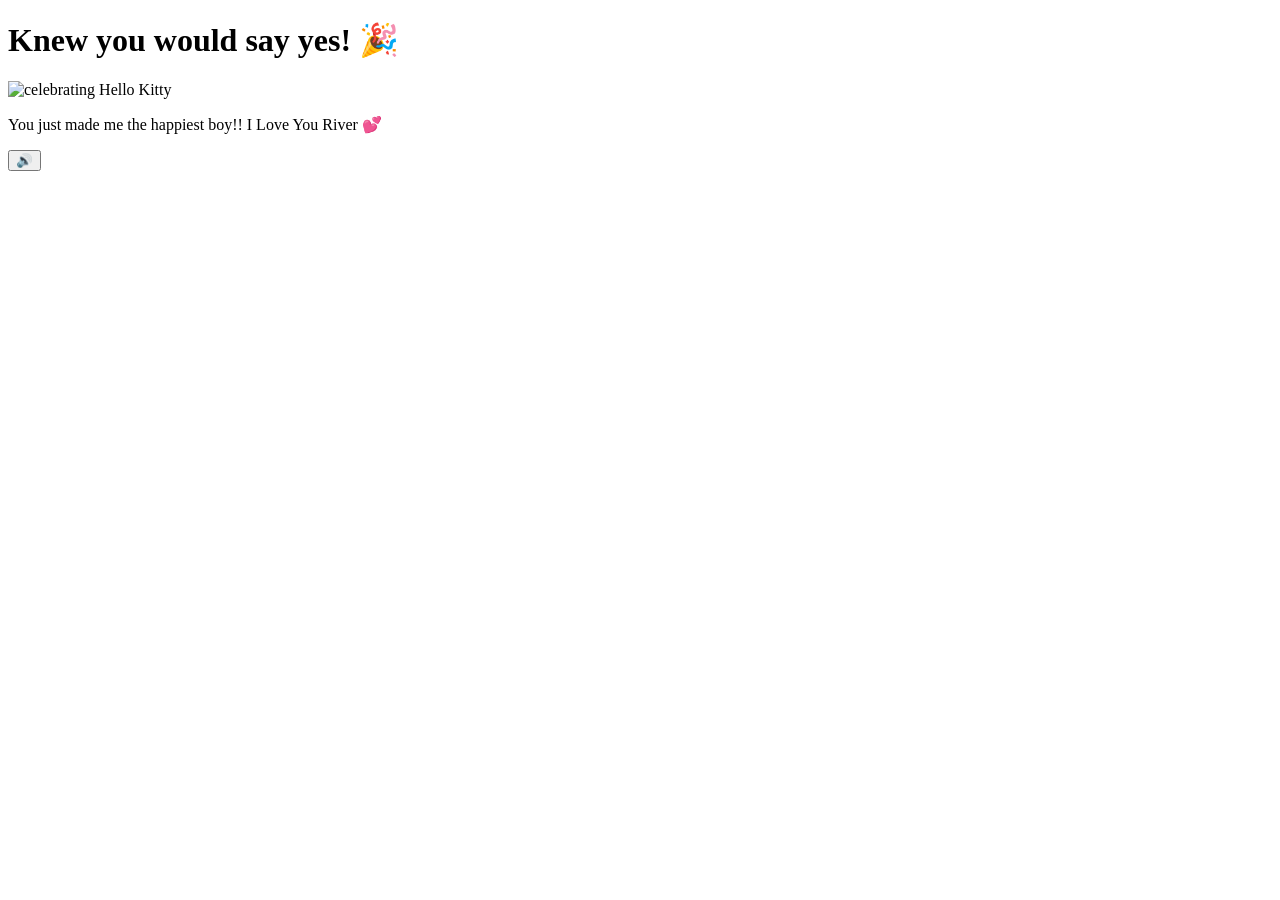
==== yes.html @ e3aa1008 "Update yes.html" ====
<!DOCTYPE html>
<html lang="en">
<head>
    <meta charset="UTF-8">
    <meta name="viewport" content="width=device-width, initial-scale=1.0">
    <title>Yay! 🎉</title>
    <link rel="preconnect" href="https://fonts.googleapis.com">
    <link href="https://fonts.googleapis.com/css2?family=Nunito:wght@400;700;800;900&display=swap" rel="stylesheet">
    <link rel="stylesheet" href="style.css">
    <script src="https://cdn.jsdelivr.net/npm/canvas-confetti@1.9.2/dist/confetti.browser.min.js"></script>
</head>
<body>
    <div class="hearts-bg"></div>

    <div class="container yes-container">
        <h1 class="yes-title">Knew you would say yes! 🎉</h1>

        <div class="gif-container">
            <img id="cat-gif" src="https://i.giphy.com/media/v1.Y2lkPTc5MGI3NjExbms4YnZxdzB4ZzBybDJ6dnU4NzV0bXcyczZ0dzB2M2p6bW45Nms0NyZlcD12MV9pbnRlcm5hbF9naWZfYnlfaWQmY3Q9cw/vYkk7D98K6682X2qIu/giphy.gif" alt="celebrating Hello Kitty">
        </div>

        <p class="yes-message">You just made me the happiest boy!! I Love You River 💕</p>
    </div>

    <audio id="bg-music" loop>
        <source src="music/beabadoobee - Glue Song (Lyrics).mp3" type="audio/mpeg">
    </audio>

    <button id="music-toggle" onclick="toggleMusic()" title="Toggle music">🔊</button>

    <script src="yes-script.js"></script>
</body>
</html>
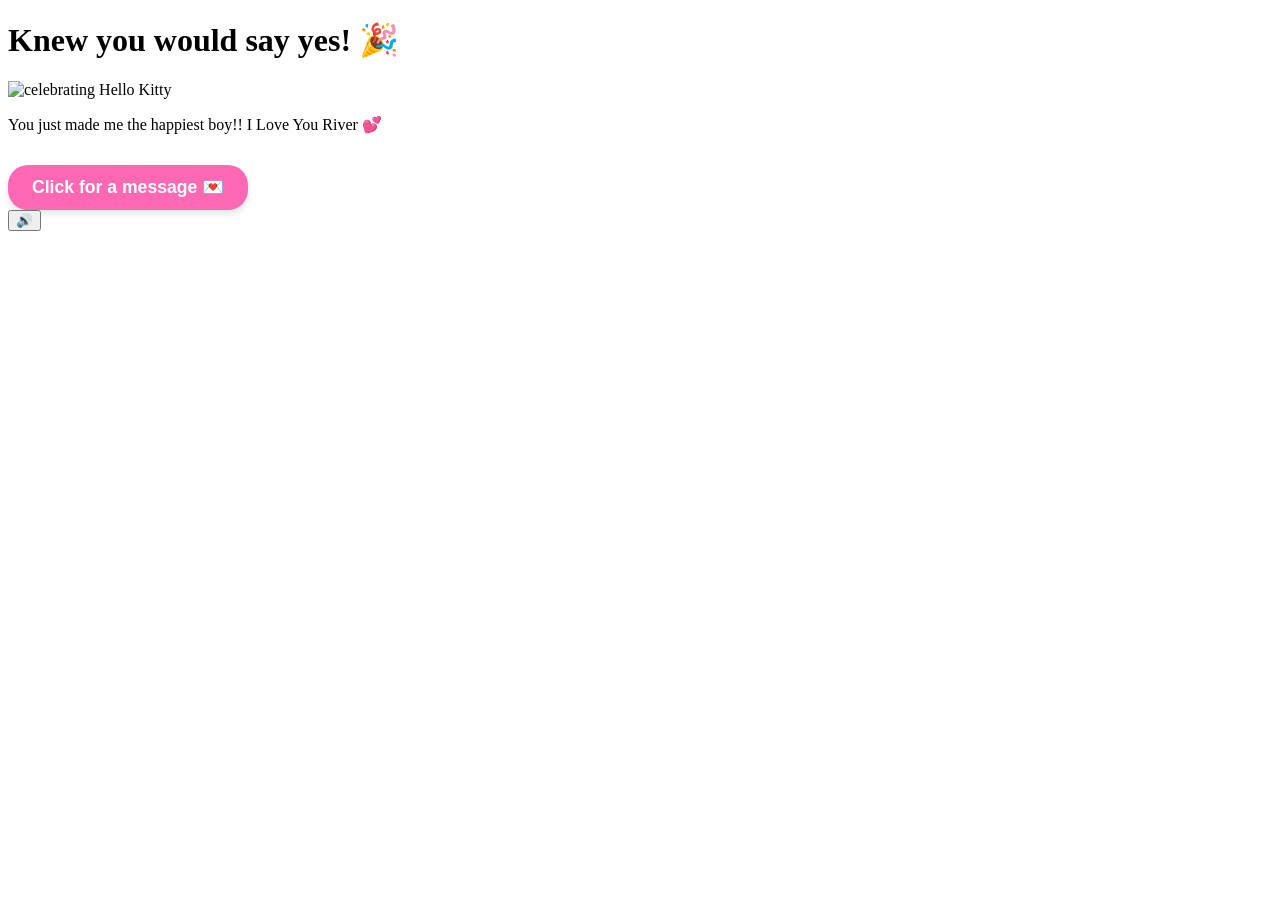
==== commit 20d18e00: "Update yes.html" ====
--- a/yes.html
+++ b/yes.html
@@ -8,6 +8,51 @@
     <link href="https://fonts.googleapis.com/css2?family=Nunito:wght@400;700;800;900&display=swap" rel="stylesheet">
     <link rel="stylesheet" href="style.css">
     <script src="https://cdn.jsdelivr.net/npm/canvas-confetti@1.9.2/dist/confetti.browser.min.js"></script>
+    <style>
+        /* Styles for the love letter box */
+        #love-letter {
+            display: none; /* Hidden by default */
+            position: fixed;
+            bottom: -400px; /* Start off-screen */
+            left: 50%;
+            transform: translateX(-50%);
+            background: white;
+            padding: 25px;
+            border-radius: 15px;
+            box-shadow: 0 4px 15px rgba(0,0,0,0.2);
+            transition: bottom 0.6s ease-out; /* Smooth slide-in animation */
+            width: 85%;
+            max-width: 450px;
+            text-align: center;
+            z-index: 10;
+        }
+
+        #love-letter.open {
+            display: block;
+            bottom: 40px; /* Final slide-in position */
+        }
+
+        /* Styling for the button to look cute and match */
+        #open-letter-btn {
+            background-color: #ff69b4;
+            color: white;
+            border: none;
+            padding: 12px 24px;
+            font-family: 'Nunito', sans-serif;
+            font-size: 1.1rem;
+            font-weight: 700;
+            border-radius: 20px;
+            cursor: pointer;
+            box-shadow: 0 4px 6px rgba(0,0,0,0.1);
+            transition: transform 0.2s, background-color 0.2s;
+            margin-top: 15px;
+        }
+
+        #open-letter-btn:hover {
+            background-color: #ff1493;
+            transform: scale(1.05);
+        }
+    </style>
 </head>
 <body>
     <div class="hearts-bg"></div>
@@ -20,6 +65,17 @@
         </div>
 
         <p class="yes-message">You just made me the happiest boy!! I Love You River 💕</p>
+
+        <button id="open-letter-btn">Click for a message 💌</button>
+
+        <div id="love-letter">
+            <h2>To My Beautiful River,</h2>
+            <p>From the exact moment you walked into my life, you completely took my breath away. You are hands down the most stunning, gorgeous girl I have ever laid eyes on, and every single time I look at you, I still can't believe you're mine.</p>
+            <p>But as incredibly beautiful as you are on the outside, it’s your heart, your laugh, and the way you love me that made me realize I never want to spend a single day without you.</p>
+            <p>These past two years have been an absolute dream, and choosing you is the easiest decision I’ve ever made. I love you more than words could ever describe, and I genuinely cannot wait to finally call you my wife. You have made me the happiest boy alive today.</p>
+            <p style="font-weight: 700; margin-bottom: 5px;">Forever and always yours,</p>
+            <p style="font-size: 1.2rem; font-weight: 800;">💜 your handsome boy tony 💜</p>
+        </div>
     </div>
 
     <audio id="bg-music" loop>
@@ -29,5 +85,15 @@
     <button id="music-toggle" onclick="toggleMusic()" title="Toggle music">🔊</button>
 
     <script src="yes-script.js"></script>
+    <script>
+        // Script to handle the sliding love letter animation
+        const openLetterBtn = document.getElementById('open-letter-btn');
+        const loveLetter = document.getElementById('love-letter');
+
+        openLetterBtn.addEventListener('click', () => {
+            loveLetter.classList.add('open');
+            openLetterBtn.style.display = 'none'; // Safely hide button after clicking
+        });
+    </script>
 </body>
 </html>
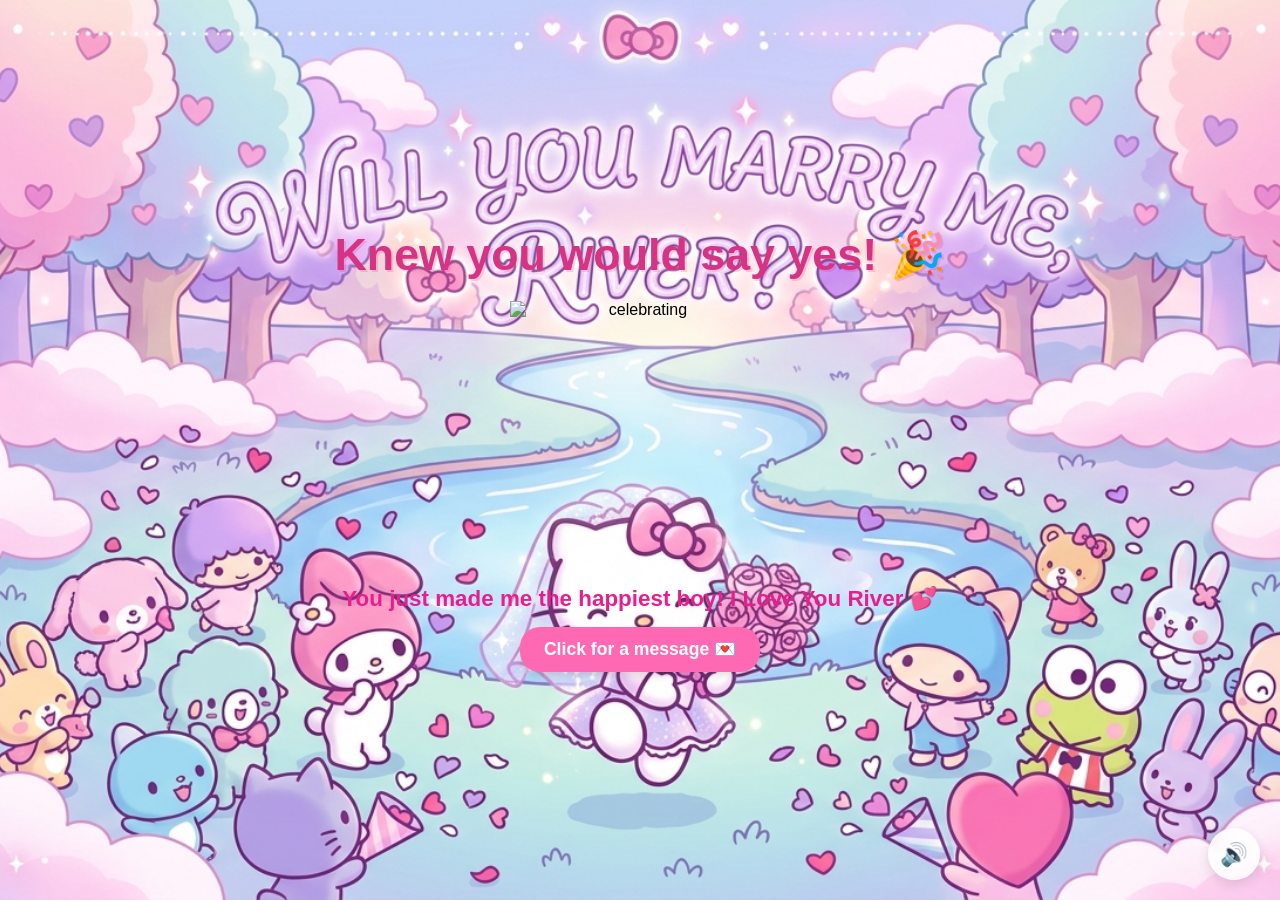
==== commit 23ab1518: "Update yes.html" ====
--- a/yes.html
+++ b/yes.html
@@ -61,10 +61,10 @@
         <h1 class="yes-title">Knew you would say yes! 🎉</h1>
 
         <div class="gif-container">
-            <img id="cat-gif" src="https://i.giphy.com/media/v1.Y2lkPTc5MGI3NjExbms4YnZxdzB4ZzBybDJ6dnU4NzV0bXcyczZ0dzB2M2p6bW45Nms0NyZlcD12MV9pbnRlcm5hbF9naWZfYnlfaWQmY3Q9cw/vYkk7D98K6682X2qIu/giphy.gif" alt="celebrating Hello Kitty">
+            <img id="cat-gif" src="https://media.tenor.com/eNHbizSfVb0AAAAj/lovemode-cute.gif" alt="celebrating">
         </div>
 
-        <p class="yes-message">You just made me the happiest boy!! I Love You River 💕</p>
+        <p class="yes-message">You just made me the happiest boy! I Love You River 💕</p>
 
         <button id="open-letter-btn">Click for a message 💌</button>
 
--- a/style.css
+++ b/style.css
@@ -0,0 +1,207 @@
+* {
+    margin: 0;
+    padding: 0;
+    box-sizing: border-box;
+}
+
+body {
+    font-family: 'Nunito', sans-serif;
+    min-height: 100vh;
+    display: flex;
+    justify-content: center;
+    align-items: center;
+    overflow: hidden;
+    
+    /* --- CUSTOM BACKGROUND ARTWORK ADDED HERE --- */
+    background-image: url('background.png'); /* Ensure your uploaded image is named exactly background.png */
+    background-size: cover;
+    background-position: center;
+    background-repeat: no-repeat;
+    background-attachment: fixed;
+}
+
+/* Floating hearts background overlay */
+.hearts-bg {
+    position: fixed;
+    top: 0; left: 0; right: 0; bottom: 0;
+    pointer-events: none;
+    z-index: 0;
+    overflow: hidden;
+}
+
+.hearts-bg::before,
+.hearts-bg::after {
+    content: '💕 💗 💖 💝 💓';
+    position: absolute;
+    font-size: 1.5rem;
+    opacity: 0.08; /* Softened slightly so it doesn't distract from the custom artwork background */
+    animation: floatHearts 12s linear infinite;
+    white-space: nowrap;
+    top: 100%;
+    left: 10%;
+}
+
+.hearts-bg::after {
+    animation-delay: 6s;
+    left: 60%;
+    content: '💗 💕 💓 💖 💝';
+}
+
+@keyframes floatHearts {
+    from { transform: translateY(0); opacity: 0.08; }
+    to { transform: translateY(-110vh); opacity: 0; }
+}
+
+.container {
+    position: relative;
+    z-index: 1;
+    text-align: center;
+    padding: 40px 20px;
+}
+
+h1 {
+    font-size: 2.4rem;
+    color: #d63384;
+    font-weight: 900;
+    margin-bottom: 20px;
+    text-shadow: 2px 2px 0px rgba(214, 51, 132, 0.2);
+    animation: wiggle 2s ease-in-out infinite;
+}
+
+@keyframes wiggle {
+    0%, 100% { transform: rotate(-1deg); }
+    50% { transform: rotate(1deg); }
+}
+
+.gif-container {
+    margin: 20px auto;
+    display: flex;
+    justify-content: center;
+}
+
+#cat-gif {
+    width: 200px;
+    height: 200px;
+    object-fit: contain;
+    filter: drop-shadow(0 8px 16px rgba(0,0,0,0.15));
+    transition: opacity 0.3s ease;
+}
+
+.buttons {
+    display: flex;
+    gap: 20px;
+    justify-content: center;
+    align-items: center;
+    margin-top: 30px;
+    flex-wrap: wrap;
+}
+
+#yes-btn {
+    background: linear-gradient(135deg, #4CAF50, #45a049);
+    color: white;
+    border: none;
+    border-radius: 16px;
+    font-size: 1.6rem;
+    font-weight: 900;
+    font-family: 'Nunito', sans-serif;
+    padding: 18px 45px;
+    cursor: pointer;
+    transition: transform 0.15s, box-shadow 0.15s;
+    box-shadow: 0 6px 20px rgba(76, 175, 80, 0.45);
+    letter-spacing: 1px;
+}
+
+#yes-btn:hover {
+    transform: scale(1.06) translateY(-2px);
+    box-shadow: 0 10px 28px rgba(76, 175, 80, 0.55);
+}
+
+#yes-btn:active {
+    transform: scale(0.98);
+}
+
+#no-btn {
+    background: linear-gradient(135deg, #e74c3c, #c0392b);
+    color: white;
+    border: none;
+    border-radius: 12px;
+    font-size: 1rem;
+    font-weight: 700;
+    font-family: 'Nunito', sans-serif;
+    padding: 12px 28px;
+    cursor: pointer;
+    transition: background 0.2s, left 0.25s ease, top 0.25s ease;
+    box-shadow: 0 4px 14px rgba(231, 76, 60, 0.4);
+}
+
+#no-btn:hover {
+    background: linear-gradient(135deg, #c0392b, #a93226);
+}
+
+#tease-toast {
+    margin-top: 14px;
+    font-size: 1rem;
+    color: #d63384;
+    font-weight: 700;
+    font-style: italic;
+    opacity: 0;
+    transform: translateY(6px);
+    transition: opacity 0.3s ease, transform 0.3s ease;
+    min-height: 1.5rem;
+}
+
+#tease-toast.show {
+    opacity: 1;
+    transform: translateY(0);
+}
+
+/* Music toggle button */
+#music-toggle {
+    position: fixed;
+    bottom: 20px;
+    right: 20px;
+    background: rgba(255, 255, 255, 0.85);
+    border: none;
+    border-radius: 50%;
+    width: 52px;
+    height: 52px;
+    font-size: 1.4rem;
+    cursor: pointer;
+    backdrop-filter: blur(10px);
+    box-shadow: 0 4px 12px rgba(0, 0, 0, 0.12);
+    transition: transform 0.2s;
+    z-index: 100;
+}
+
+#music-toggle:hover {
+    transform: scale(1.1);
+}
+
+/* Yes page specific formatting */
+.yes-container h1.yes-title {
+    font-size: 2.8rem;
+    animation: bounceTitle 0.6s ease infinite alternate;
+}
+
+@keyframes bounceTitle {
+    from { transform: translateY(0) rotate(-1deg); }
+    to { transform: translateY(-12px) rotate(1deg); }
+}
+
+.yes-message {
+    font-size: 1.4rem;
+    color: #e91e8c;
+    font-weight: 700;
+    margin-top: 24px;
+    animation: fadeIn 1s ease 0.5s both;
+}
+
+@keyframes fadeIn {
+    from { opacity: 0; transform: translateY(10px); }
+    to { opacity: 1; transform: translateY(0); }
+}
+
+.yes-container #cat-gif {
+    width: 260px;
+    height: 260px;
+}
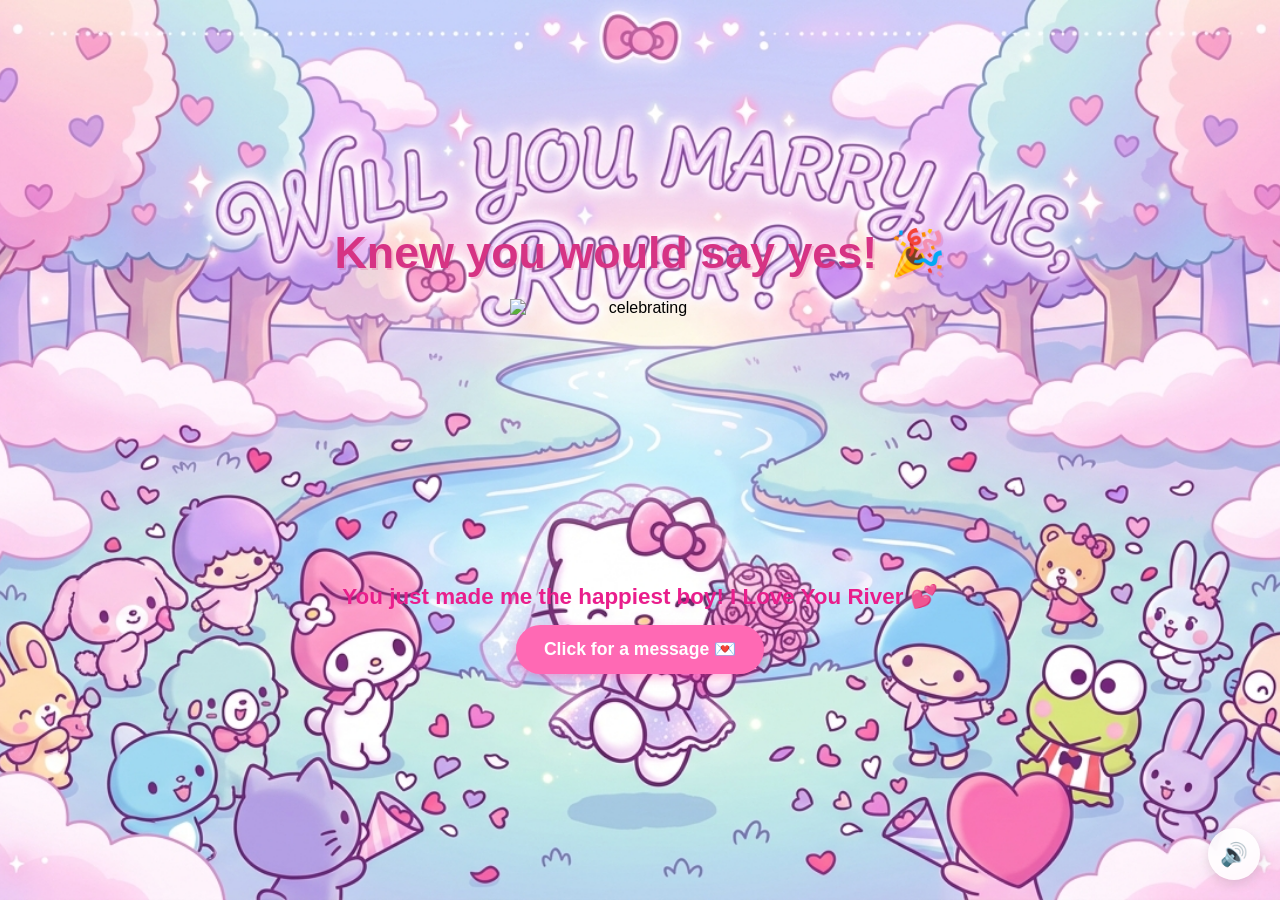
==== commit 5712f232: "Update yes.html" ====
--- a/yes.html
+++ b/yes.html
@@ -9,41 +9,43 @@
     <link rel="stylesheet" href="style.css">
     <script src="https://cdn.jsdelivr.net/npm/canvas-confetti@1.9.2/dist/confetti.browser.min.js"></script>
     <style>
-        /* Styles for the love letter box */
         #love-letter {
-            display: none; /* Hidden by default */
+            display: none;
             position: fixed;
-            bottom: -400px; /* Start off-screen */
+            bottom: -100vh;
             left: 50%;
             transform: translateX(-50%);
-            background: white;
-            padding: 25px;
-            border-radius: 15px;
-            box-shadow: 0 4px 15px rgba(0,0,0,0.2);
-            transition: bottom 0.6s ease-out; /* Smooth slide-in animation */
-            width: 85%;
-            max-width: 450px;
+            background: rgba(255, 255, 255, 0.88);
+            backdrop-filter: blur(12px);
+            -webkit-backdrop-filter: blur(12px);
+            padding: 30px 20px;
+            border-radius: 20px;
+            box-shadow: 0 10px 30px rgba(0,0,0,0.15);
+            transition: bottom 0.8s cubic-bezier(0.175, 0.885, 0.32, 1.275);
+            width: 90%;
+            max-width: 460px;
             text-align: center;
             z-index: 10;
+            max-height: 80vh;
+            overflow-y: auto;
         }
 
         #love-letter.open {
             display: block;
-            bottom: 40px; /* Final slide-in position */
-        }
-
-        /* Styling for the button to look cute and match */
+            bottom: 20px;
+        }
+
         #open-letter-btn {
             background-color: #ff69b4;
             color: white;
             border: none;
-            padding: 12px 24px;
+            padding: 14px 28px;
             font-family: 'Nunito', sans-serif;
             font-size: 1.1rem;
             font-weight: 700;
-            border-radius: 20px;
+            border-radius: 25px;
             cursor: pointer;
-            box-shadow: 0 4px 6px rgba(0,0,0,0.1);
+            box-shadow: 0 4px 10px rgba(255, 20, 147, 0.3);
             transition: transform 0.2s, background-color 0.2s;
             margin-top: 15px;
         }
@@ -51,6 +53,103 @@
         #open-letter-btn:hover {
             background-color: #ff1493;
             transform: scale(1.05);
+        }
+
+        .reasons-box {
+            background: rgba(255, 182, 193, 0.25);
+            padding: 15px;
+            border-radius: 12px;
+            margin: 20px 0;
+            text-align: left;
+        }
+
+        .reasons-title {
+            font-size: 1rem;
+            font-weight: 800;
+            color: #d63384;
+            margin-bottom: 10px;
+            text-align: center;
+        }
+
+        .reason-item {
+            font-size: 0.9rem;
+            color: #4a4a4a;
+            margin-bottom: 8px;
+            display: flex;
+            align-items: flex-start;
+            gap: 8px;
+            line-height: 1.4;
+        }
+
+        .countdown-container {
+            margin-top: 20px;
+            background: rgba(255, 255, 255, 0.7);
+            backdrop-filter: blur(5px);
+            -webkit-backdrop-filter: blur(5px);
+            padding: 12px;
+            border-radius: 12px;
+            display: inline-block;
+            box-shadow: 0 4px 10px rgba(0,0,0,0.05);
+            cursor: pointer;
+            transition: transform 0.2s;
+            width: 100%;
+        }
+
+        .countdown-title {
+            font-size: 0.85rem;
+            color: #c71585;
+            font-weight: 800;
+            margin-bottom: 6px;
+            text-transform: uppercase;
+            letter-spacing: 1px;
+        }
+
+        .countdown-timer {
+            font-size: 1.1rem;
+            font-weight: 900;
+            color: #d63384;
+            font-family: monospace;
+        }
+
+        .playlist-container {
+            margin-top: 15px;
+            padding: 10px;
+            background: rgba(255, 255, 255, 0.6);
+            border-radius: 10px;
+        }
+        
+        .playlist-title {
+            font-size: 0.85rem;
+            font-weight: 800;
+            color: #8b008b;
+            margin-bottom: 8px;
+        }
+
+        .playlist-buttons {
+            display: flex;
+            justify-content: center;
+            gap: 10px;
+            flex-wrap: wrap;
+        }
+
+        .music-chip {
+            background: white;
+            border: 1px solid #ffb6c1;
+            padding: 6px 12px;
+            border-radius: 15px;
+            font-size: 0.8rem;
+            font-weight: 700;
+            cursor: pointer;
+            transition: transform 0.2s, background-color 0.2s;
+            display: flex;
+            align-items: center;
+            gap: 5px;
+            -webkit-tap-highlight-color: transparent;
+        }
+
+        .music-chip.active {
+            background-color: #ffd1dc;
+            border-color: #ff69b4;
         }
     </style>
 </head>
@@ -71,29 +170,110 @@
         <div id="love-letter">
             <h2>To My Beautiful River,</h2>
             <p>From the exact moment you walked into my life, you completely took my breath away. You are hands down the most stunning, gorgeous girl I have ever laid eyes on, and every single time I look at you, I still can't believe you're mine.</p>
+            
             <p>But as incredibly beautiful as you are on the outside, it’s your heart, your laugh, and the way you love me that made me realize I never want to spend a single day without you.</p>
+
+            <div class="reasons-box">
+                <div class="reasons-title">✨ Little reminders of why I love you...</div>
+                <div class="reason-item">🌸 The way your smile can completely reset even my hardest days.</div>
+                <div class="reason-item">💜 How safe and entirely at home I feel the second I'm holding you close.</div>
+                <div class="reason-item">🐱 How sweet and caring you are, down to the way you love Toby.</div>
+                <div class="reason-item">💫 The absolute certainty I feel knowing you are my future and my forever.</div>
+            </div>
+
             <p>These past two years have been an absolute dream, and choosing you is the easiest decision I’ve ever made. I love you more than words could ever describe, and I genuinely cannot wait to finally call you my wife. You have made me the happiest boy alive today.</p>
             <p style="font-weight: 700; margin-bottom: 5px;">Forever and always yours,</p>
             <p style="font-size: 1.2rem; font-weight: 800;">💜 your handsome boy tony 💜</p>
+            
+            <div class="countdown-container" onclick="timerSurprise()">
+                <div class="countdown-title">Counting down to our celebration! 💖</div>
+                <div id="timer" class="countdown-timer">00d 00h 00m 00s</div>
+            </div>
+
+            <div class="playlist-container">
+                <div class="playlist-title">🎵 Change the Background Track 🎵</div>
+                <div class="playlist-buttons">
+                    <div id="chip-glue" class="music-chip active" onclick="changeTrack('glue')">✨ Glue Song</div>
+                    <div id="chip-txt" class="music-chip" onclick="changeTrack('txt')">🌟 TXT Track</div>
+                    <div id="chip-illit" class="music-chip" onclick="changeTrack('illit')">🌸 ILLIT Track</div>
+                </div>
+            </div>
         </div>
     </div>
 
     <audio id="bg-music" loop>
-        <source src="music/beabadoobee - Glue Song (Lyrics).mp3" type="audio/mpeg">
+        <source id="music-source" src="music/beabadoobee - Glue Song (Lyrics).mp3" type="audio/mpeg">
     </audio>
 
     <button id="music-toggle" onclick="toggleMusic()" title="Toggle music">🔊</button>
 
     <script src="yes-script.js"></script>
     <script>
-        // Script to handle the sliding love letter animation
         const openLetterBtn = document.getElementById('open-letter-btn');
         const loveLetter = document.getElementById('love-letter');
+        const bgMusic = document.getElementById('bg-music');
+        const musicSource = document.getElementById('music-source');
 
         openLetterBtn.addEventListener('click', () => {
             loveLetter.classList.add('open');
-            openLetterBtn.style.display = 'none'; // Safely hide button after clicking
+            openLetterBtn.style.display = 'none';
         });
+
+        function updateCountdown() {
+            const now = new Date();
+            let targetDate = new Date(now.getFullYear(), now.getMonth(), 28, 0, 0, 0);
+            
+            if (now > targetDate) {
+                targetDate = new Date(now.getFullYear(), now.getMonth() + 1, 28, 0, 0, 0);
+            }
+
+            const difference = targetDate - now;
+            const days = Math.floor(difference / (1000 * 60 * 60 * 24));
+            const hours = Math.floor((difference % (1000 * 60 * 60 * 24)) / (1000 * 60 * 60));
+            const minutes = Math.floor((difference % (1000 * 60 * 60)) / (1000 * 60));
+            const seconds = Math.floor((difference % (1000 * 60)) / 1000);
+
+            document.getElementById('timer').innerHTML = 
+                `${days}d ${hours.toString().padStart(2, '0')}h ${minutes.toString().padStart(2, '0')}m ${seconds.toString().padStart(2, '0')}s`;
+        }
+
+        updateCountdown();
+        setInterval(updateCountdown, 1000);
+
+        function timerSurprise() {
+            confetti({
+                particleCount: 50,
+                spread: 60,
+                origin: { y: 0.85 },
+                colors: ['#ff69b4', '#ff1493', '#c71585']
+            });
+        }
+
+        function changeTrack(trackName) {
+            document.querySelectorAll('.music-chip').forEach(chip => chip.classList.remove('active'));
+            let audioFile = '';
+            
+            if (trackName === 'glue') {
+                document.getElementById('chip-glue').classList.add('active');
+                audioFile = 'music/beabadoobee - Glue Song (Lyrics).mp3';
+                confetti({ particleCount: 30, colors: ['#ff1493', '#ff69b4'] });
+            } 
+            else if (trackName === 'txt') {
+                document.getElementById('chip-txt').classList.add('active');
+                audioFile = 'music/txt-track.mp3'; 
+                confetti({ particleCount: 40, colors: ['#00bfff', '#ffdf00'] });
+            } 
+            else if (trackName === 'illit') {
+                document.getElementById('chip-illit').classList.add('active');
+                audioFile = 'music/illit-track.mp3'; 
+                confetti({ particleCount: 40, colors: ['#ffb6c1', '#e6e6fa'] });
+            }
+
+            bgMusic.pause();
+            musicSource.src = audioFile;
+            bgMusic.load();
+            bgMusic.play().catch(e => console.log("Audio play interrupted"));
+        }
     </script>
 </body>
 </html>
--- a/style.css
+++ b/style.css
@@ -12,7 +12,7 @@
     align-items: center;
     overflow: hidden;
     
-    /* --- CUSTOM BACKGROUND ARTWORK ADDED HERE --- */
+    /* Custom Background Artwork Layout */
     background-image: url('background.png'); /* Ensure your uploaded image is named exactly background.png */
     background-size: cover;
     background-position: center;
@@ -96,8 +96,9 @@
     flex-wrap: wrap;
 }
 
+/* YES BUTTON - Bright Pink */
 #yes-btn {
-    background: linear-gradient(135deg, #4CAF50, #45a049);
+    background: linear-gradient(135deg, #ff69b4, #ff1493); /* Bright pink gradient */
     color: white;
     border: none;
     border-radius: 16px;
@@ -107,21 +108,22 @@
     padding: 18px 45px;
     cursor: pointer;
     transition: transform 0.15s, box-shadow 0.15s;
-    box-shadow: 0 6px 20px rgba(76, 175, 80, 0.45);
+    box-shadow: 0 6px 20px rgba(255, 20, 147, 0.45);       /* Glowing bright pink shadow */
     letter-spacing: 1px;
 }
 
 #yes-btn:hover {
     transform: scale(1.06) translateY(-2px);
-    box-shadow: 0 10px 28px rgba(76, 175, 80, 0.55);
+    box-shadow: 0 10px 28px rgba(255, 20, 147, 0.6);        /* Brighter hover glow */
 }
 
 #yes-btn:active {
     transform: scale(0.98);
 }
 
+/* NO BUTTON - Dark Pink */
 #no-btn {
-    background: linear-gradient(135deg, #e74c3c, #c0392b);
+    background: linear-gradient(135deg, #c71585, #8b008b); /* Dark pink / deep magenta gradient */
     color: white;
     border: none;
     border-radius: 12px;
@@ -131,11 +133,11 @@
     padding: 12px 28px;
     cursor: pointer;
     transition: background 0.2s, left 0.25s ease, top 0.25s ease;
-    box-shadow: 0 4px 14px rgba(231, 76, 60, 0.4);
+    box-shadow: 0 4px 14px rgba(139, 0, 139, 0.4);         /* Subtle dark pink shadow */
 }
 
 #no-btn:hover {
-    background: linear-gradient(135deg, #c0392b, #a93226);
+    background: linear-gradient(135deg, #8b008b, #4a004a); /* Even darker pink on hover */
 }
 
 #tease-toast {
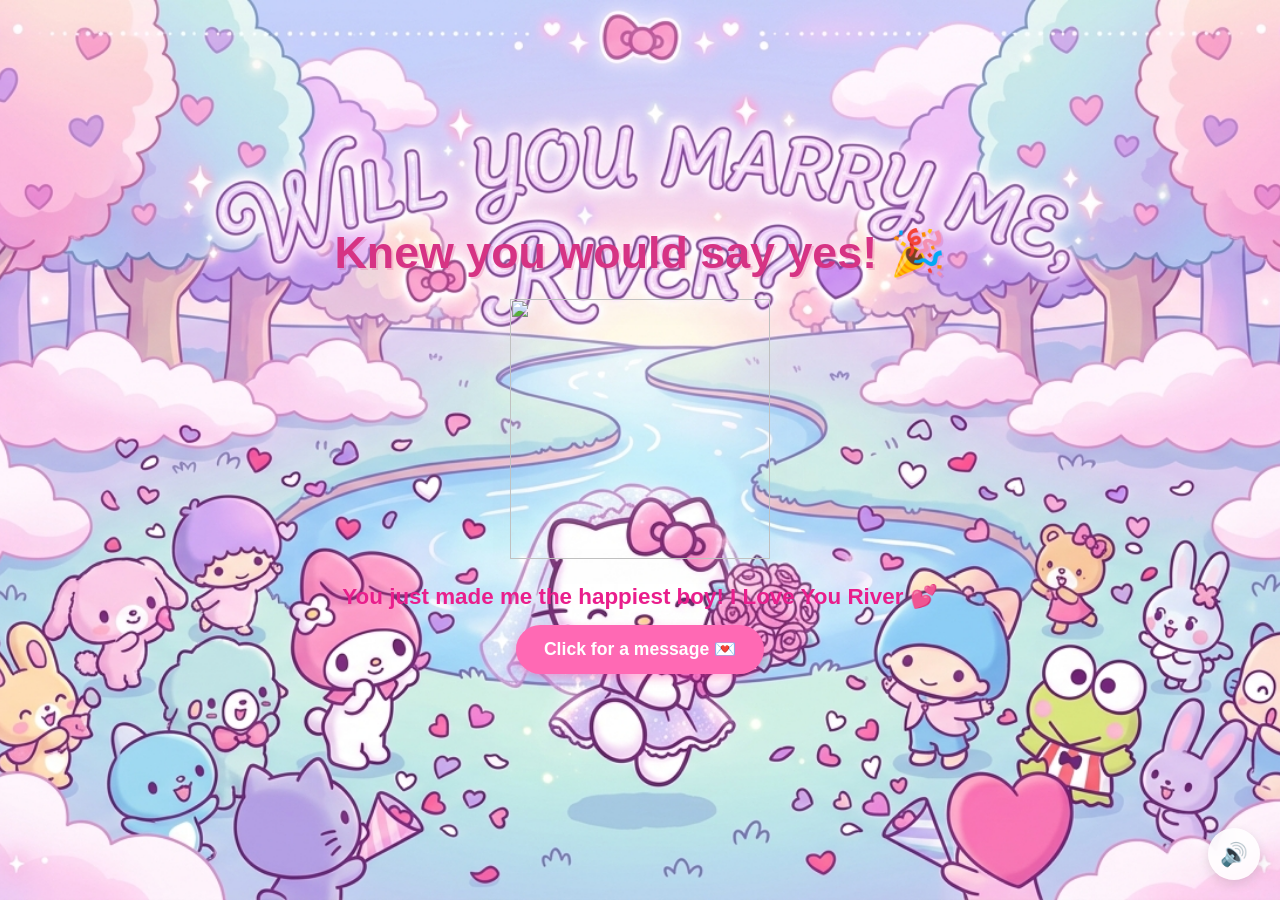
==== commit d57d52ab: "Update yes.html" ====
--- a/yes.html
+++ b/yes.html
@@ -12,27 +12,25 @@
         #love-letter {
             display: none;
             position: fixed;
-            bottom: -100vh;
+            bottom: 20px;
             left: 50%;
             transform: translateX(-50%);
-            background: rgba(255, 255, 255, 0.88);
-            backdrop-filter: blur(12px);
-            -webkit-backdrop-filter: blur(12px);
-            padding: 30px 20px;
+            background: rgba(255, 255, 255, 0.95);
+            backdrop-filter: blur(15px);
+            -webkit-backdrop-filter: blur(15px);
+            padding: 25px;
             border-radius: 20px;
-            box-shadow: 0 10px 30px rgba(0,0,0,0.15);
-            transition: bottom 0.8s cubic-bezier(0.175, 0.885, 0.32, 1.275);
+            box-shadow: 0 10px 30px rgba(0,0,0,0.2);
             width: 90%;
-            max-width: 460px;
+            max-width: 450px;
+            max-height: 75vh;
+            overflow-y: auto; /* This allows scrolling to find the music player */
+            z-index: 10;
             text-align: center;
-            z-index: 10;
-            max-height: 80vh;
-            overflow-y: auto;
         }
 
         #love-letter.open {
             display: block;
-            bottom: 20px;
         }
 
         #open-letter-btn {
@@ -46,13 +44,7 @@
             border-radius: 25px;
             cursor: pointer;
             box-shadow: 0 4px 10px rgba(255, 20, 147, 0.3);
-            transition: transform 0.2s, background-color 0.2s;
             margin-top: 15px;
-        }
-
-        #open-letter-btn:hover {
-            background-color: #ff1493;
-            transform: scale(1.05);
         }
 
         .reasons-box {
@@ -63,116 +55,31 @@
             text-align: left;
         }
 
-        .reasons-title {
-            font-size: 1rem;
-            font-weight: 800;
-            color: #d63384;
-            margin-bottom: 10px;
-            text-align: center;
-        }
+        .reasons-title { font-size: 1rem; font-weight: 800; color: #d63384; margin-bottom: 10px; text-align: center; }
+        .reason-item { font-size: 0.9rem; color: #4a4a4a; margin-bottom: 8px; line-height: 1.4; }
 
-        .reason-item {
-            font-size: 0.9rem;
-            color: #4a4a4a;
-            margin-bottom: 8px;
-            display: flex;
-            align-items: flex-start;
-            gap: 8px;
-            line-height: 1.4;
-        }
+        .countdown-container { margin: 20px 0; background: rgba(255, 255, 255, 0.7); padding: 15px; border-radius: 12px; cursor: pointer; border: 1px solid #ffb6c1; }
+        .countdown-title { font-size: 0.8rem; color: #c71585; font-weight: 800; text-transform: uppercase; }
+        .countdown-timer { font-size: 1.2rem; font-weight: 900; color: #d63384; font-family: monospace; }
 
-        .countdown-container {
-            margin-top: 20px;
-            background: rgba(255, 255, 255, 0.7);
-            backdrop-filter: blur(5px);
-            -webkit-backdrop-filter: blur(5px);
-            padding: 12px;
-            border-radius: 12px;
-            display: inline-block;
-            box-shadow: 0 4px 10px rgba(0,0,0,0.05);
-            cursor: pointer;
-            transition: transform 0.2s;
-            width: 100%;
-        }
-
-        .countdown-title {
-            font-size: 0.85rem;
-            color: #c71585;
-            font-weight: 800;
-            margin-bottom: 6px;
-            text-transform: uppercase;
-            letter-spacing: 1px;
-        }
-
-        .countdown-timer {
-            font-size: 1.1rem;
-            font-weight: 900;
-            color: #d63384;
-            font-family: monospace;
-        }
-
-        .playlist-container {
-            margin-top: 15px;
-            padding: 10px;
-            background: rgba(255, 255, 255, 0.6);
-            border-radius: 10px;
-        }
-        
-        .playlist-title {
-            font-size: 0.85rem;
-            font-weight: 800;
-            color: #8b008b;
-            margin-bottom: 8px;
-        }
-
-        .playlist-buttons {
-            display: flex;
-            justify-content: center;
-            gap: 10px;
-            flex-wrap: wrap;
-        }
-
-        .music-chip {
-            background: white;
-            border: 1px solid #ffb6c1;
-            padding: 6px 12px;
-            border-radius: 15px;
-            font-size: 0.8rem;
-            font-weight: 700;
-            cursor: pointer;
-            transition: transform 0.2s, background-color 0.2s;
-            display: flex;
-            align-items: center;
-            gap: 5px;
-            -webkit-tap-highlight-color: transparent;
-        }
-
-        .music-chip.active {
-            background-color: #ffd1dc;
-            border-color: #ff69b4;
-        }
+        .playlist-container { margin-top: 20px; padding: 15px; background: rgba(255, 255, 255, 0.6); border-radius: 12px; border: 1px solid #ffb6c1; }
+        .playlist-title { font-size: 0.85rem; font-weight: 800; color: #8b008b; margin-bottom: 10px; }
+        .playlist-buttons { display: flex; justify-content: center; gap: 10px; flex-wrap: wrap; }
+        .music-chip { background: white; border: 1px solid #ffb6c1; padding: 8px 15px; border-radius: 15px; font-size: 0.8rem; font-weight: 700; cursor: pointer; }
+        .music-chip.active { background-color: #ffd1dc; border-color: #ff69b4; }
     </style>
 </head>
 <body>
     <div class="hearts-bg"></div>
-
     <div class="container yes-container">
         <h1 class="yes-title">Knew you would say yes! 🎉</h1>
-
-        <div class="gif-container">
-            <img id="cat-gif" src="https://media.tenor.com/eNHbizSfVb0AAAAj/lovemode-cute.gif" alt="celebrating">
-        </div>
-
+        <div class="gif-container"><img id="cat-gif" src="https://media.tenor.com/eNHbizSfVb0AAAAj/lovemode-cute.gif"></div>
         <p class="yes-message">You just made me the happiest boy! I Love You River 💕</p>
-
         <button id="open-letter-btn">Click for a message 💌</button>
 
         <div id="love-letter">
             <h2>To My Beautiful River,</h2>
             <p>From the exact moment you walked into my life, you completely took my breath away. You are hands down the most stunning, gorgeous girl I have ever laid eyes on, and every single time I look at you, I still can't believe you're mine.</p>
-            
-            <p>But as incredibly beautiful as you are on the outside, it’s your heart, your laugh, and the way you love me that made me realize I never want to spend a single day without you.</p>
-
             <div class="reasons-box">
                 <div class="reasons-title">✨ Little reminders of why I love you...</div>
                 <div class="reason-item">🌸 The way your smile can completely reset even my hardest days.</div>
@@ -180,10 +87,8 @@
                 <div class="reason-item">🐱 How sweet and caring you are, down to the way you love Toby.</div>
                 <div class="reason-item">💫 The absolute certainty I feel knowing you are my future and my forever.</div>
             </div>
-
-            <p>These past two years have been an absolute dream, and choosing you is the easiest decision I’ve ever made. I love you more than words could ever describe, and I genuinely cannot wait to finally call you my wife. You have made me the happiest boy alive today.</p>
-            <p style="font-weight: 700; margin-bottom: 5px;">Forever and always yours,</p>
-            <p style="font-size: 1.2rem; font-weight: 800;">💜 your handsome boy tony 💜</p>
+            <p>These past two years have been an absolute dream. I love you more than words could ever describe, and I genuinely cannot wait to finally call you my wife.</p>
+            <p><b>💜 your handsome boy tony 💜</b></p>
             
             <div class="countdown-container" onclick="timerSurprise()">
                 <div class="countdown-title">Counting down to our celebration! 💖</div>
@@ -201,78 +106,41 @@
         </div>
     </div>
 
-    <audio id="bg-music" loop>
-        <source id="music-source" src="music/beabadoobee - Glue Song (Lyrics).mp3" type="audio/mpeg">
-    </audio>
-
+    <audio id="bg-music" loop><source id="music-source" src="music/beabadoobee - Glue Song (Lyrics).mp3" type="audio/mpeg"></audio>
     <button id="music-toggle" onclick="toggleMusic()" title="Toggle music">🔊</button>
 
     <script src="yes-script.js"></script>
     <script>
-        const openLetterBtn = document.getElementById('open-letter-btn');
-        const loveLetter = document.getElementById('love-letter');
-        const bgMusic = document.getElementById('bg-music');
-        const musicSource = document.getElementById('music-source');
-
-        openLetterBtn.addEventListener('click', () => {
-            loveLetter.classList.add('open');
-            openLetterBtn.style.display = 'none';
+        document.getElementById('open-letter-btn').addEventListener('click', function() {
+            document.getElementById('love-letter').classList.add('open');
+            this.style.display = 'none';
         });
 
         function updateCountdown() {
             const now = new Date();
-            let targetDate = new Date(now.getFullYear(), now.getMonth(), 28, 0, 0, 0);
-            
-            if (now > targetDate) {
-                targetDate = new Date(now.getFullYear(), now.getMonth() + 1, 28, 0, 0, 0);
-            }
+            let target = new Date(now.getFullYear(), now.getMonth(), 28);
+            if (now > target) target = new Date(now.getFullYear(), now.getMonth() + 1, 28);
+            const diff = target - now;
+            const d = Math.floor(diff / (1000*60*60*24));
+            const h = Math.floor((diff % (1000*60*60*24)) / (1000*60*60));
+            const m = Math.floor((diff % (1000*60*60)) / (1000*60));
+            const s = Math.floor((diff % (1000*60)) / 1000);
+            document.getElementById('timer').innerHTML = `${d}d ${h}h ${m}m ${s}s`;
+        }
+        setInterval(updateCountdown, 1000);
+        updateCountdown();
 
-            const difference = targetDate - now;
-            const days = Math.floor(difference / (1000 * 60 * 60 * 24));
-            const hours = Math.floor((difference % (1000 * 60 * 60 * 24)) / (1000 * 60 * 60));
-            const minutes = Math.floor((difference % (1000 * 60 * 60)) / (1000 * 60));
-            const seconds = Math.floor((difference % (1000 * 60)) / 1000);
+        function timerSurprise() { confetti({ particleCount: 50, colors: ['#ff69b4'] }); }
 
-            document.getElementById('timer').innerHTML = 
-                `${days}d ${hours.toString().padStart(2, '0')}h ${minutes.toString().padStart(2, '0')}m ${seconds.toString().padStart(2, '0')}s`;
-        }
-
-        updateCountdown();
-        setInterval(updateCountdown, 1000);
-
-        function timerSurprise() {
-            confetti({
-                particleCount: 50,
-                spread: 60,
-                origin: { y: 0.85 },
-                colors: ['#ff69b4', '#ff1493', '#c71585']
-            });
-        }
-
-        function changeTrack(trackName) {
-            document.querySelectorAll('.music-chip').forEach(chip => chip.classList.remove('active'));
-            let audioFile = '';
-            
-            if (trackName === 'glue') {
-                document.getElementById('chip-glue').classList.add('active');
-                audioFile = 'music/beabadoobee - Glue Song (Lyrics).mp3';
-                confetti({ particleCount: 30, colors: ['#ff1493', '#ff69b4'] });
-            } 
-            else if (trackName === 'txt') {
-                document.getElementById('chip-txt').classList.add('active');
-                audioFile = 'music/txt-track.mp3'; 
-                confetti({ particleCount: 40, colors: ['#00bfff', '#ffdf00'] });
-            } 
-            else if (trackName === 'illit') {
-                document.getElementById('chip-illit').classList.add('active');
-                audioFile = 'music/illit-track.mp3'; 
-                confetti({ particleCount: 40, colors: ['#ffb6c1', '#e6e6fa'] });
-            }
-
-            bgMusic.pause();
-            musicSource.src = audioFile;
-            bgMusic.load();
-            bgMusic.play().catch(e => console.log("Audio play interrupted"));
+        function changeTrack(track) {
+            document.querySelectorAll('.music-chip').forEach(c => c.classList.remove('active'));
+            let src = '';
+            if(track === 'glue') { src = 'music/beabadoobee - Glue Song (Lyrics).mp3'; document.getElementById('chip-glue').classList.add('active'); }
+            else if(track === 'txt') { src = 'music/txt-track.mp3'; document.getElementById('chip-txt').classList.add('active'); }
+            else if(track === 'illit') { src = 'music/illit-track.mp3'; document.getElementById('chip-illit').classList.add('active'); }
+            const audio = document.getElementById('bg-music');
+            document.getElementById('music-source').src = src;
+            audio.load(); audio.play();
         }
     </script>
 </body>
